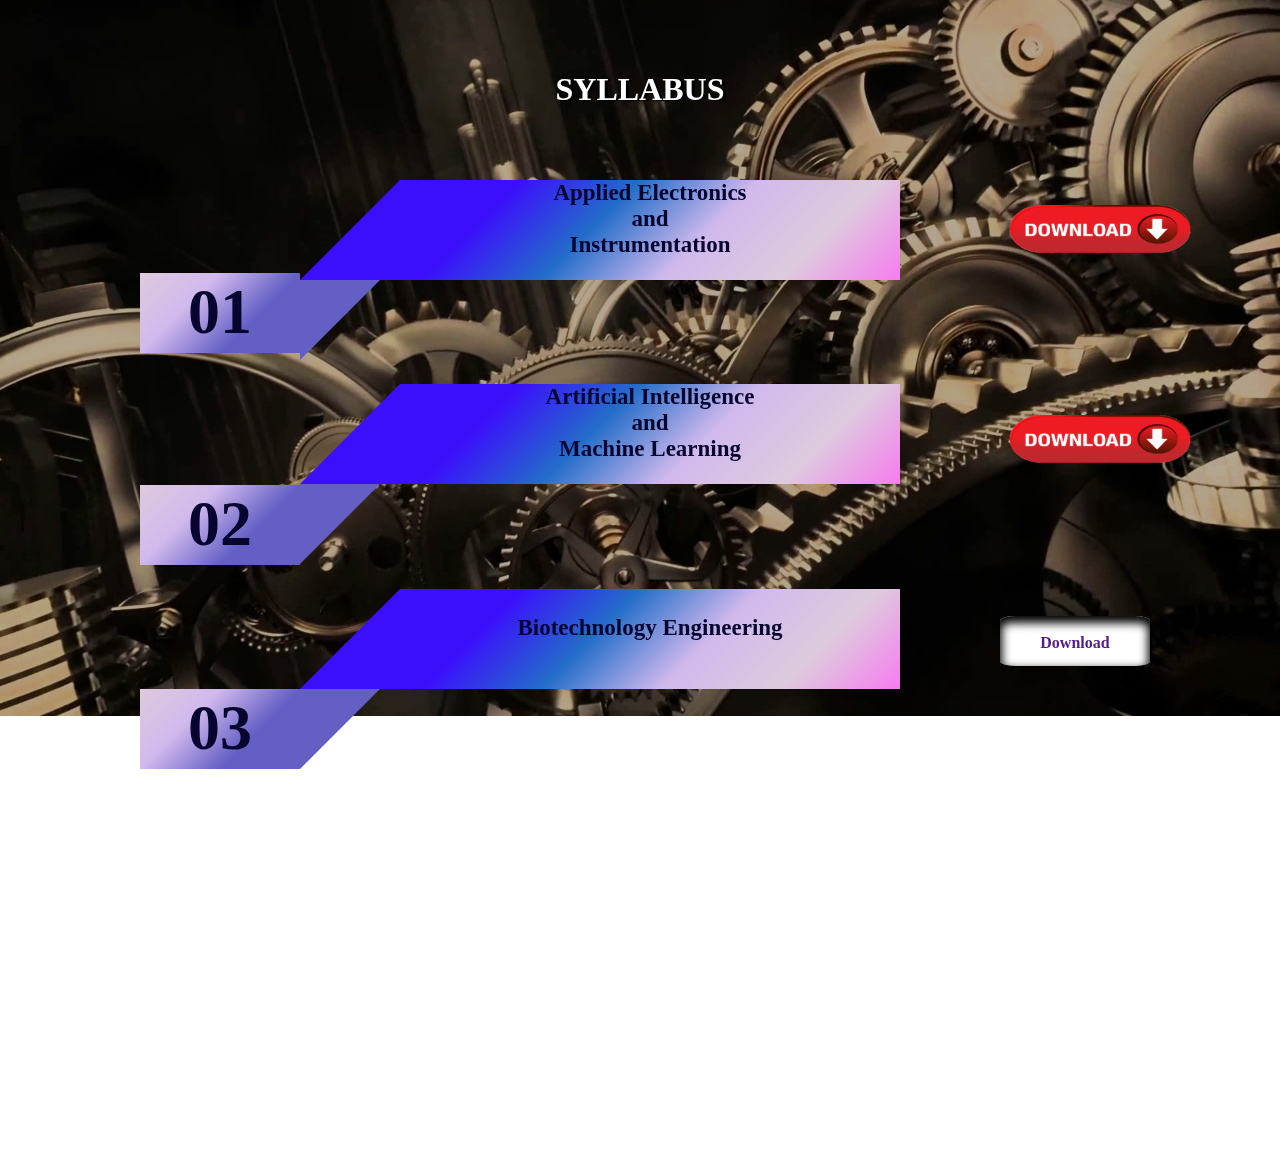
==== syllabus.html @ 3ffe495b "Add files via upload" ====
<!DOCTYPE html>
<html lang="en" dir="ltr">
  <head>
    <meta charset="utf-8">
    <title>Syllabus</title>
    <link rel="stylesheet" href="css/styles.css">
    <link rel="preconnect" href="https://fonts.googleapis.com">
    <meta name="viewport" content="width=device-width, intial-scale=1">
  </head>
  <body>
    <div>
      <img class="img1" src="e1.jpg" alt="">
      <div class="div1">
        <h1 class="h1">SYLLABUS</h1>
        <div class="div2">
          <h2 class="hh2">Applied Electronics<br /> and <br />Instrumentation</h2>
        </div>
        <div class="div3">

        </div>
        <div class="div9">

        </div>
        <div class="div10">
          <h1 class="hh7">01</h1>
        </div>
        <div class="div4">
          <a href=""><img class="img2" src="download_image.png" alt=""></a>
        </div>
        <div class="div5">
          <h2 class="hh2">Artificial Intelligence<br /> and <br />Machine Learning</h2>
        </div>
        <div class="div6">

        </div>
        <div class="div7">

        </div>
        <div class="div8">
          <h1 class="hh7">02</h1>
        </div>
        <div class="div11">
          <a href=""><img class="img3" src="download_image.png" alt=""></a>
        </div>
        <div class="div12">
          <h2 class="hh2"><br />Biotechnology Engineering<br /></h2>
        </div>
        <div class="div13">

        </div>
        <div class="div14">

        </div>
        <div class="div15">
          <h1 class="hh7">03</h1>
        </div>
        <div class="div16">
          <p class="p1"><a class="a1" href=""><strong><br>Download</strong></a></p>
        </div>
        <!---<div class="div17">
          <h2 class="hh2"><br />Chemical Engineering<br /></h2>
        </div>
        <div class="div18">

        </div>
        <div class="div19">

        </div>
        <div class="div20">
          <h1 class="hh7">04</h1>
        </div>
        <div class="div21">
          <p class="p1"><a class="a1" href=""><strong><br>Download</strong></a></p>
        </div>
        <div class="div22">
          <h2 class="hh2"><br />Civil Engineering<br /></h2>
        </div>
        <div class="div23">

        </div>
        <div class="div24">

        </div>
        <div class="div25">
          <h1 class="hh7">05</h1>
        </div>
        <div class="div26">
          <p class="p1"><a class="a1" href=""><strong><br>Download</strong></a></p>
        </div>
        <div class="div27">
          <h2 class="hh2">Computer Science<br />and<br />Business System</h2>
        </div>
        <div class="div28">

        </div>
        <div class="div29">

        </div>
        <div class="div30">
          <h1 class="hh7">06</h1>
        </div>
        <div class="div31">
          <p class="p1"><a class="a1" href=""><strong><br>Download</strong></a></p>
        </div>
        <div class="div32">
          <h2 class="hh2"><br />Computer Science Engineering<br /></h2>
        </div>
        <div class="div33">

        </div>
        <div class="div34">

        </div>
        <div class="div35">
          <h1 class="hh7">07</h1>
        </div>
        <div class="div36">
          <p class="p1"><a class="a1" href=""><strong><br>Download</strong></a></p>
        </div>
        <div class="div37">
          <h2 class="hh2"><br />Data Science<br /></h2>
        </div>
        <div class="div38">

        </div>
        <div class="div39">

        </div>
        <div class="div40">
          <h1 class="hh7">08</h1>
        </div>
        <div class="div41">
          <p class="p1"><a class="a1" href=""><strong><br>Download</strong></a></p>
        </div>
        <div class="div42">
          <h2 class="hh2"><br />Electrical Engineering<br /></h2>
        </div>
        <div class="div43">

        </div>
        <div class="div44">

        </div>
        <div class="div45">
          <h1 class="hh7">09</h1>
        </div>
        <div class="div46">
          <p class="p1"><a class="a1" href=""><strong><br>Download</strong></a></p>
        </div>
        <div class="div47">
          <h2 class="hh2">Electronics<br />and<br />Communication Engineering</h2>
        </div>
        <div class="div48">

        </div>
        <div class="div49">

        </div>
        <div class="div50">
          <h1 class="hh7">10</h1>
        </div>
        <div class="div51">
          <p class="p1"><a class="a1" href=""><strong><br>Download</strong></a></p>
        </div>
        <div class="div52">
          <h2 class="hh2"><br />Information Technology<br /></h2>
        </div>
        <div class="div53">

        </div>
        <div class="div54">

        </div>
        <div class="div55">
          <h1 class="hh7">11</h1>
        </div>
        <div class="div56">
          <p class="p1"><a class="a1" href=""><strong><br>Download</strong></a></p>
        </div>
        <div class="div57">
          <h2 class="hh2"><br />IoT and Cyber Security<br /></h2>
        </div>
        <div class="div58">

        </div>
        <div class="div59">

        </div>
        <div class="div60">
          <h1 class="hh7">12</h1>
        </div>
        <div class="div61">
          <p class="p1"><a class="a1" href=""><strong><br>Download</strong></a></p>
        </div>
        <div class="div62">
          <h2 class="hh2"><br />Mechanical Engineering<br /></h2>
        </div>
        <div class="div63">

        </div>
        <div class="div64">

        </div>
        <div class="div65">
          <h1 class="hh7">13</h1>
        </div>
        <div class="div66">
          <p class="p1"><a class="a1" href=""><strong><br>Download</strong></a></p>
        </div>
        <!---<div class="div52">
          <h2 class="h2"><br />Information Technology<br /></h2>
        </div>
        <div class="div53">

        </div>
        <div class="div54">

        </div>
        <div class="div55">
          <h1 class="h7">11</h1>
        </div>
        <div class="div56">
          <p class="p1"><a class="a1" href=""><strong><br>Download</strong></a></p>
        </div>
        <div class="div57">
          <h2 class="h2"><br />IoT and Cyber Security<br /></h2>
        </div>
        <div class="div58">

        </div>
        <div class="div59">

        </div>
        <div class="di60">
          <h1 class="h7">12</h1>
        </div>
        <div class="div61">
          <p class="p1"><a class="a1" href=""><strong><br>Download</strong></a></p>
        </div>--->
      </div>
      </div>

  </body>
</html>
---- css/styles.css ----
body {
  margin:0;
}
.img1 {
  width:100vw;
  margin-top: -1.953125vw;
  padding:0;
  position: fixed;
  filter: grayscale(50%);
  filter: opacity(75%);
  filter: brightness(70%);
}
.div1 {
  margin:0;
  height: 39.0625vw;
  width: 100vw;
  background-image: rgba(0,0,0,0);
  background-size: cover;
  position:relative;
}
.h1 {
  width:100vw;
  color:white;
  text-align: center;
  padding-top:3.90625vw;
  padding-bottom:3.90625vw;
  padding-right:0;
  padding-left:0;
  transform: scale(1);
  text-shadow: 3px 1px black;
  font-family: 'Island Moments', cursive;
}
.div2 {
      width: 39.0625vw;
      height: 7.8125vw;
      background-image:linear-gradient(-45deg,#F77BEF,#DECADE,#D1B9ED,#236DC9,#3B0FFC,#3B0FFC);
      position: relative;
      left:31.25vw;
    }
.div3 {
  width:0;
  height:0;
  border-bottom: 7.8125vw solid #3B0FFC;
  border-left:7.8125vw solid transparent;
  position: relative;
  left:23.4375vw;
  bottom:7.8125vw;
}
.div9 {
  width:0;
  height:0;
  border-top: 6.25vw solid #635FC5;
  border-right:6.25vw solid transparent;
  position: relative;
  left:23.4375vw;
  bottom:7.8125vw;

}
.div10 {
  width:12.5vw;
  height:6.25vw;
  background-image:linear-gradient(-45deg,#635FC5,#635FC5,#D1B9ED,#DECADE);
  position:relative;
  left:10.9375vw;
  bottom:16.25vw;

}
.hh2 {
  text-align: center;
  transform: scale(1);
  font-family: 'Island Moments', cursive;
  font-size: 1.796875vw;
  color:#070530;
}
.hh7 {
  text-align: center;
  transform: scale(2);
  color:#070530;
  padding:1.5625vw;
}
/*.div4 {
  height:3.90625vw;
  width:11.71875vw;
  border-radius: 10%;
  position:relative;
  top:-28.90625vw;
  left: 78.125vw;
  box-shadow: 0 5px 10px 2px black inset;
}*/
.img2 {
  height:7.8125vw;
  width:15.625vw;
  position:relative;
  top:-29.90625vw;
  left: 78.125vw;
}
.img2:hover {
  height:7.8125vw;
  width:15.625vw;
  filter:drop-shadow(0.78125vw 0.78125vw 0.78125vw black);
  position:relative;
  top:-29.90625vw;
  left: 78.125vw;
}
/*.div4 {
  height:3.90625vw;
  width:11.71875vw;
  border-radius: 10%;
  background:white;
  position:relative;
  top:-28.90625vw;
  left: 78.125vw;
  box-shadow: 0 5px 10px 2px black inset;
}
.div4:hover {
  height:3.90625vw;
  width:11.71875vw;
  border-radius: 10%;
  background:#446862;
  position:relative;
  top:-28.90625vw;
  left: 78.125vw;
  box-shadow: 0 5px 10px 2px black inset;
}*/
.a1 {
  text-decoration: none;

}
.p1 {
  text-align: center;

}
.div5 {
      width: 39.0625vw;
      height: 7.8125vw;
      background-image:linear-gradient(-45deg,#F77BEF,#DECADE,#D1B9ED,#236DC9,#3B0FFC,#3B0FFC);
      position: relative;
      bottom:23.4375vw;
      left:31.25vw;

    }
.div6 {
  width:0;
  height:0;
  border-bottom: 7.8125vw solid #3B0FFC;
  border-left:7.8125vw solid transparent;
  position: relative;
  left:23.4375vw;
  bottom: 31.25vw;
}
.div7 {
  width:0;
  height:0;
  border-top: 6.25vw solid #635FC5;
  border-right:6.25vw solid transparent;
  position: relative;
  left:23.4375vw;
  bottom:31.25vw;

}
.div8 {
  width:12.5vw;
  height:6.25vw;
  background-image:linear-gradient(-45deg,#635FC5,#635FC5,#D1B9ED,#DECADE);
  position:relative;
  left:10.9375vw;
  bottom:39.140625vw;

}
.img3 {
  height:7.8125vw;
  width:15.625vw;
  position:relative;
  top:-52.90625vw;
  left: 78.125vw;
}
.img3:hover {
  height:7.8125vw;
  width:15.625vw;
  filter:drop-shadow(0.78125vw 0.78125vw 0.78125vw black);
  position:relative;
  top:-52.90625vw;
  left: 78.125vw;
}
/*.div11 {
  height:3.90625;
  width:150px;
  border-radius: 10%;
  background:white;
  position:relative;
  bottom:670px;
  left: 1000px;
  box-shadow: 0 5px 10px 2px black inset;
}
.div11:hover {
  height:50px;
  width:150px;
  border-radius: 10%;
  background:#446862;
  position:relative;
  bottom:670px;
  left: 1000px;
  box-shadow: 0 5px 10px 2px black inset;
}*/
.a1 {
  text-decoration: none;
}
.p1 {
  text-align: center;
  transform: scale(1);
}
.div12 {
        width: 39.0625vw;
        height: 7.8125vw;
        background-image:linear-gradient(-45deg,#F77BEF,#DECADE,#D1B9ED,#236DC9,#3B0FFC,#3B0FFC);
        position: relative;
        bottom:46.875vw;
        left:31.25vw;
      }
  .div13 {
    width:0;
    height:0;
    border-bottom: 7.8125vw solid #3B0FFC;
    border-left:7.8125vw solid transparent;
    position: relative;
    left:23.4375vw;
    bottom:54.6875vw;
  }
  .div14 {
    width:0;
    height:0;
    border-top: 80px solid #635FC5;
    border-right:80px solid transparent;
    position: relative;
    left:300px;
    bottom:700px;

  }
  .div15 {
    width:160px;
    height:80px;
    background-image:linear-gradient(-45deg,#635FC5,#635FC5,#D1B9ED,#DECADE);
    position:relative;
    left:140px;
    bottom:801px;

  }
  .h2 {
    text-align: center;
    transform: scale(1);
    color:white;
    font-family: 'Island Moments', cursive;
  }
  .h7 {
    text-align: center;
    transform: scale(2);
    color:white;
    padding:20px;
  }
  .div16 {
    height:50px;
    width:150px;
    border-radius: 10%;
    background:white;
    position:relative;
    bottom:970px;
    left: 1000px;
    box-shadow: 0 5px 10px 2px black inset;
  }
  .div16:hover {
    height:50px;
    width:150px;
    border-radius: 10%;
    background:#446862;
    position:relative;
    bottom:970px;
    left: 1000px;
    box-shadow: 0 5px 10px 2px black inset;
  }
  .a1 {
    text-decoration: none;
  }
  .p1 {
    text-align: center;
    transform: scale(1);
}
.div17 {
        width: 500px;
        height: 100px;
        background-image:linear-gradient(-45deg,#F77BEF,#DECADE,#D1B9ED,#236DC9,#3B0FFC,#3B0FFC);
        position: relative;
        bottom:900px;
        left:400px;
      }
  .div18 {
    width:0;
    height:0;
    border-bottom: 100px solid #3B0FFC;
    border-left:100px solid transparent;
    position: relative;
    left:300px;
    bottom:1000px;
  }
  .div19 {
    width:0;
    height:0;
    border-top: 80px solid #635FC5;
    border-right:80px solid transparent;
    position: relative;
    left:300px;
    bottom:1000px;

  }
  .div20 {
    width:160px;
    height:80px;
    background-image:linear-gradient(-45deg,#635FC5,#635FC5,#D1B9ED,#DECADE);
    position:relative;
    left:140px;
    bottom:1101px;

  }
  .h2 {
    text-align: center;
    transform: scale(1);
    color:white;
    font-family: 'Island Moments', cursive;
  }
  .h7 {
    text-align: center;
    transform: scale(2);
    color:white;
    padding:20px;
  }
  .div21 {
    height:50px;
    width:150px;
    border-radius: 10%;
    background:white;
    position:relative;
    bottom:1270px;
    left: 1000px;
    box-shadow: 0 5px 10px 2px black inset;
  }
  .div21:hover {
    height:50px;
    width:150px;
    border-radius: 10%;
    background:#446862;
    position:relative;
    bottom:1270px;
    left: 1000px;
    box-shadow: 0 5px 10px 2px black inset;
  }
  .a1 {
    text-decoration: none;
  }
  .p1 {
    text-align: center;
    transform: scale(1);
}
.div22 {
        width: 500px;
        height: 100px;
        background-image:linear-gradient(-45deg,#F77BEF,#DECADE,#D1B9ED,#236DC9,#3B0FFC,#3B0FFC);
        position: relative;
        bottom:1200px;
        left:400px;
      }
  .div23 {
    width:0;
    height:0;
    border-bottom: 100px solid #3B0FFC;
    border-left:100px solid transparent;
    position: relative;
    left:300px;
    bottom:1300px;
  }
  .div24 {
    width:0;
    height:0;
    border-top: 80px solid #635FC5;
    border-right:80px solid transparent;
    position: relative;
    left:300px;
    bottom:1300px;

  }
  .div25 {
    width:160px;
    height:80px;
    background-image:linear-gradient(-45deg,#635FC5,#635FC5,#D1B9ED,#DECADE);
    position:relative;
    left:140px;
    bottom:1401px;

  }
  .h2 {
    text-align: center;
    transform: scale(1);
    color:white;
    font-family: 'Island Moments', cursive;
  }
  .h7 {
    text-align: center;
    transform: scale(2);
    color:white;
    padding:20px;
  }
  .div26 {
    height:50px;
    width:150px;
    border-radius: 10%;
    background:white;
    position:relative;
    bottom:1570px;
    left: 1000px;
    box-shadow: 0 5px 10px 2px black inset;
  }
  .div26:hover {
    height:50px;
    width:150px;
    border-radius: 10%;
    background:#446862;
    position:relative;
    bottom:1570px;
    left: 1000px;
    box-shadow: 0 5px 10px 2px black inset;
  }
  .a1 {
    text-decoration: none;
  }
  .p1 {
    text-align: center;
    transform: scale(1);
}
.div27 {
        width: 500px;
        height: 100px;
        background-image:linear-gradient(-45deg,#F77BEF,#DECADE,#D1B9ED,#236DC9,#3B0FFC,#3B0FFC);
        position: relative;
        top:-1500px;
        left:400px;
      }
  .div28 {
    width:0;
    height:0;
    border-bottom: 100px solid #3B0FFC;
    border-left:100px solid transparent;
    position: relative;
    left:300px;
    top:-1600px;
  }
  .div29 {
    width:0;
    height:0;
    border-top: 80px solid #635FC5;
    border-right:80px solid transparent;
    position: relative;
    left:300px;
    top:-1600px;

  }
  .div30 {
    width:160px;
    height:80px;
    background-image:linear-gradient(-45deg,#635FC5,#635FC5,#D1B9ED,#DECADE);
    position:relative;
    left:140px;
    top:-1701px;

  }
  .h2 {
    text-align: center;
    transform: scale(1);
    color:white;
    font-family: 'Island Moments', cursive;
  }
  .h7 {
    text-align: center;
    transform: scale(2);
    color:white;
    padding:20px;
  }
  .div31 {
    height:50px;
    width:150px;
    border-radius: 10%;
    background:white;
    position:relative;
    top:-1870px;
    left: 1000px;
    box-shadow: 0 5px 10px 2px black inset;
  }
  .div31:hover {
    height:50px;
    width:150px;
    border-radius: 10%;
    background:#446862;
    position:relative;
    top:-1870px;
    left: 1000px;
    box-shadow: 0 5px 10px 2px black inset;
  }
  .a1 {
    text-decoration: none;
  }
  .p1 {
    text-align: center;
    transform: scale(1);
}
.div32 {
        width: 500px;
        height: 100px;
        background-image:linear-gradient(-45deg,#F77BEF,#DECADE,#D1B9ED,#236DC9,#3B0FFC,#3B0FFC);
        position: relative;
        top:-1800px;
        left:400px;
      }
  .div33 {
    width:0;
    height:0;
    border-bottom: 100px solid #3B0FFC;
    border-left:100px solid transparent;
    position: relative;
    left:300px;
    top:-1900px;
  }
  .div34 {
    width:0;
    height:0;
    border-top: 80px solid #635FC5;
    border-right:80px solid transparent;
    position: relative;
    left:300px;
    top:-1900px;

  }
  .div35 {
    width:160px;
    height:80px;
    background-image:linear-gradient(-45deg,#635FC5,#635FC5,#D1B9ED,#DECADE);
    position:relative;
    left:140px;
    top:-2001px;

  }
  .h2 {
    text-align: center;
    transform: scale(1);
    color:white;
    font-family: 'Island Moments', cursive;
  }
  .h7 {
    text-align: center;
    transform: scale(2);
    color:white;
    padding:20px;
  }
  .div36 {
    height:50px;
    width:150px;
    border-radius: 10%;
    background:white;
    position:relative;
    top:-2170px;
    left: 1000px;
    box-shadow: 0 5px 10px 2px black inset;
  }
  .div36:hover {
    height:50px;
    width:150px;
    border-radius: 10%;
    background:#446862;
    position:relative;
    top:-2170px;
    left: 1000px;
    box-shadow: 0 5px 10px 2px black inset;
  }
  .a1 {
    text-decoration: none;
  }
  .p1 {
    text-align: center;
    transform: scale(1);
}
.div37 {
        width: 500px;
        height: 100px;
        background-image:linear-gradient(-45deg,#F77BEF,#DECADE,#D1B9ED,#236DC9,#3B0FFC,#3B0FFC);
        position: relative;
        top:-2100px;
        left:400px;
      }
  .div38 {
    width:0;
    height:0;
    border-bottom: 100px solid #3B0FFC;
    border-left:100px solid transparent;
    position: relative;
    left:300px;
    top:-2200px;
  }
  .div39 {
    width:0;
    height:0;
    border-top: 80px solid #635FC5;
    border-right:80px solid transparent;
    position: relative;
    left:300px;
    top:-2200px;

  }
  .div40 {
    width:160px;
    height:80px;
    background-image:linear-gradient(-45deg,#635FC5,#635FC5,#D1B9ED,#DECADE);
    position:relative;
    left:140px;
    top:-2301px;

  }
  .h2 {
    text-align: center;
    transform: scale(1);
    color:white;
    font-family: 'Island Moments', cursive;
  }
  .h7 {
    text-align: center;
    transform: scale(2);
    color:white;
    padding:20px;
  }
  .div41 {
    height:50px;
    width:150px;
    border-radius: 10%;
    background:white;
    position:relative;
    top:-2470px;
    left: 1000px;
    box-shadow: 0 5px 10px 2px black inset;
  }
  .div41:hover {
    height:50px;
    width:150px;
    border-radius: 10%;
    background:#446862;
    position:relative;
    top:-2470px;
    left: 1000px;
    box-shadow: 0 5px 10px 2px black inset;
  }
  .a1 {
    text-decoration: none;
  }
  .p1 {
    text-align: center;
    transform: scale(1);
}
.div42 {
        width: 500px;
        height: 100px;
        background-image:linear-gradient(-45deg,#F77BEF,#DECADE,#D1B9ED,#236DC9,#3B0FFC,#3B0FFC);
        position: relative;
        top:-2400px;
        left:400px;
      }
  .div43 {
    width:0;
    height:0;
    border-bottom: 100px solid #3B0FFC;
    border-left:100px solid transparent;
    position: relative;
    left:300px;
    top:-2500px;
  }
  .div44 {
    width:0;
    height:0;
    border-top: 80px solid #635FC5;
    border-right:80px solid transparent;
    position: relative;
    left:300px;
    top:-2500px;

  }
  .div45 {
    width:160px;
    height:80px;
    background-image:linear-gradient(-45deg,#635FC5,#635FC5,#D1B9ED,#DECADE);
    position:relative;
    left:140px;
    top:-2601px;

  }
  .h2 {
    text-align: center;
    transform: scale(1);
    color:white;
    font-family: 'Island Moments', cursive;
  }
  .h7 {
    text-align: center;
    transform: scale(2);
    color:white;
    padding:20px;
  }
  .div46 {
    height:50px;
    width:150px;
    border-radius: 10%;
    background:white;
    position:relative;
    top:-2770px;
    left: 1000px;
    box-shadow: 0 5px 10px 2px black inset;
  }
  .div46:hover {
    height:50px;
    width:150px;
    border-radius: 10%;
    background:#446862;
    position:relative;
    top:-2770px;
    left: 1000px;
    box-shadow: 0 5px 10px 2px black inset;
  }
  .a1 {
    text-decoration: none;
  }
  .p1 {
    text-align: center;
    transform: scale(1);
}
.div47 {
        width: 500px;
        height: 100px;
        background-image:linear-gradient(-45deg,#F77BEF,#DECADE,#D1B9ED,#236DC9,#3B0FFC,#3B0FFC);
        position: relative;
        top:-2700px;
        left:400px;
      }
  .div48 {
    width:0;
    height:0;
    border-bottom: 100px solid #3B0FFC;
    border-left:100px solid transparent;
    position: relative;
    left:300px;
    top:-2800px;
  }
  .div49 {
    width:0;
    height:0;
    border-top: 80px solid #635FC5;
    border-right:80px solid transparent;
    position: relative;
    left:300px;
    top:-2800px;

  }
  .div50 {
    width:160px;
    height:80px;
    background-image:linear-gradient(-45deg,#635FC5,#635FC5,#D1B9ED,#DECADE);
    position:relative;
    left:140px;
    top:-2901px;

  }
  .h2 {
    text-align: center;
    transform: scale(1);
    color:white;
    font-family: 'Island Moments', cursive;
  }
  .h7 {
    text-align: center;
    transform: scale(2);
    color:white;
    padding:20px;
  }
  .div51 {
    height:50px;
    width:150px;
    border-radius: 10%;
    background:white;
    position:relative;
    top:-3070px;
    left: 1000px;
    box-shadow: 0 5px 10px 2px black inset;
  }
  .div51:hover {
    height:50px;
    width:150px;
    border-radius: 10%;
    background:#446862;
    position:relative;
    top:-3070px;
    left: 1000px;
    box-shadow: 0 5px 10px 2px black inset;
  }
  .a1 {
    text-decoration: none;
  }
  .p1 {
    text-align: center;
    transform: scale(1);
}
.div52 {
        width: 500px;
        height: 100px;
        background-image:linear-gradient(-45deg,#F77BEF,#DECADE,#D1B9ED,#236DC9,#3B0FFC,#3B0FFC);
        position: relative;
        top:-3000px;
        left:400px;
      }
  .div53 {
    width:0;
    height:0;
    border-bottom: 100px solid #3B0FFC;
    border-left:100px solid transparent;
    position: relative;
    left:300px;
    top:-3100px;
  }
  .div54 {
    width:0;
    height:0;
    border-top: 80px solid #635FC5;
    border-right:80px solid transparent;
    position: relative;
    left:300px;
    top:-3100px;

  }
  .div55 {
    width:160px;
    height:80px;
    background-image:linear-gradient(-45deg,#635FC5,#635FC5,#D1B9ED,#DECADE);
    position:relative;
    left:140px;
    top:-3201px;

  }
  .h2 {
    text-align: center;
    transform: scale(1);
    color:white;
    font-family: 'Island Moments', cursive;
  }
  .h7 {
    text-align: center;
    transform: scale(2);
    color:white;
    padding:20px;
  }
  .div56 {
    height:50px;
    width:150px;
    border-radius: 10%;
    background:white;
    position:relative;
    top:-3370px;
    left: 1000px;
    box-shadow: 0 5px 10px 2px black inset;
  }
  .div56:hover {
    height:50px;
    width:150px;
    border-radius: 10%;
    background:#446862;
    position:relative;
    top:-3370px;
    left: 1000px;
    box-shadow: 0 5px 10px 2px black inset;
  }
  .a1 {
    text-decoration: none;
  }
  .p1 {
    text-align: center;
    transform: scale(1);
}
.div57 {
        width: 500px;
        height: 100px;
        background-image:linear-gradient(-45deg,#F77BEF,#DECADE,#D1B9ED,#236DC9,#3B0FFC,#3B0FFC);
        position: relative;
        top:-3300px;
        left:400px;
      }
  .div58 {
    width:0;
    height:0;
    border-bottom: 100px solid #3B0FFC;
    border-left:100px solid transparent;
    position: relative;
    left:300px;
    top:-3400px;
  }
  .div59 {
    width:0;
    height:0;
    border-top: 80px solid #635FC5;
    border-right:80px solid transparent;
    position: relative;
    left:300px;
    top:-3400px;

  }
  .div60 {
    width:160px;
    height:80px;
    background-image:linear-gradient(-45deg,#635FC5,#635FC5,#D1B9ED,#DECADE);
    position:relative;
    left:140px;
    top:-3501px;

  }
  .h2 {
    text-align: center;
    transform: scale(1);
    color:white;
    font-family: 'Island Moments', cursive;
  }
  .h7 {
    text-align: center;
    transform: scale(2);
    color:white;
    padding:20px;
  }
  .div61 {
    height:50px;
    width:150px;
    border-radius: 10%;
    background:white;
    position:relative;
    top:-3670px;
    left: 1000px;
    box-shadow: 0 5px 10px 2px black inset;
  }
  .div61:hover {
    height:50px;
    width:150px;
    border-radius: 10%;
    background:#446862;
    position:relative;
    top:-3670px;
    left: 1000px;
    box-shadow: 0 5px 10px 2px black inset;
  }
  .a1 {
    text-decoration: none;
  }
  .p1 {
    text-align: center;
    transform: scale(1);
}
.div62 {
        width: 500px;
        height: 100px;
        background-image:linear-gradient(-45deg,#F77BEF,#DECADE,#D1B9ED,#236DC9,#3B0FFC,#3B0FFC);
        position: relative;
        top:-3600px;
        left:400px;
      }
  .div63 {
    width:0;
    height:0;
    border-bottom: 100px solid #3B0FFC;
    border-left:100px solid transparent;
    position: relative;
    left:300px;
    top:-3700px;
  }
  .div64 {
    width:0;
    height:0;
    border-top: 80px solid #635FC5;
    border-right:80px solid transparent;
    position: relative;
    left:300px;
    top:-3700px;

  }
  .div65 {
    width:160px;
    height:80px;
    background-image:linear-gradient(-45deg,#635FC5,#635FC5,#D1B9ED,#DECADE);
    position:relative;
    left:140px;
    top:-3801px;

  }
  .h2 {
    text-align: center;
    transform: scale(1);
    color:white;
    font-family: 'Island Moments', cursive;
  }
  .h7 {
    text-align: center;
    transform: scale(2);
    color:white;
    padding:20px;
  }
  .div66 {
    height:50px;
    width:150px;
    border-radius: 10%;
    background:white;
    position:relative;
    top:-3970px;
    left: 1000px;
    box-shadow: 0 5px 10px 2px black inset;
  }
  .div66:hover {
    height:50px;
    width:150px;
    border-radius: 10%;
    background:#446862;
    position:relative;
    top:-3970px;
    left: 1000px;
    box-shadow: 0 5px 10px 2px black inset;
  }
  .a1 {
    text-decoration: none;
  }
  .p1 {
    text-align: center;
    transform: scale(1);
}
/*.div52 {
        width: 500px;
        height: 100px;
        background-image:linear-gradient(-45deg,#E7016E,#20124d,#351c75,#20124d,#20124d);
        position: relative;
        top:-3000px;
        left:400px;
      }
  .div53 {
    width:0;
    height:0;
    border-bottom: 100px solid #20124d;
    border-left:100px solid transparent;
    position: relative;
    left:300px;
    top:-3100px;
  }
  .div54 {
    width:0;
    height:0;
    border-top: 80px solid #351c75;
    border-right:80px solid transparent;
    position: relative;
    left:300px;
    bottom:2200;

  }
  .div55 {
    width:160px;
    height:80px;
    background-image:linear-gradient(-45deg,#351c75,#351c75,#20124d,#20124d);
    position:relative;
    left:140px;
    top:-2401px;

  }
  .h2 {
    text-align: center;
    transform: scale(1);
    color:white;
    font-family: 'Island Moments', cursive;
  }
  .h7 {
    text-align: center;
    transform: scale(2);
    color:white;
    padding:20px;
  }
  .div56 {
    height:50px;
    width:150px;
    border-radius: 10%;
    background:#D552C6;
    position:relative;
    top:-3070px;
    left: 1000px;
    box-shadow: 0 10px 20px 5px black inset;
  }
  .div56:hover {
    height:50px;
    width:150px;
    border-radius: 10%;
    background:blue;
    position:relative;
    top:3070px;
    left: 1000px;
    box-shadow: 0 10px 10px 2px black inset;
  }
  .a1 {
    text-decoration: none;
  }
  .p1 {
    text-align: center;
    transform: scale(1);
}*/
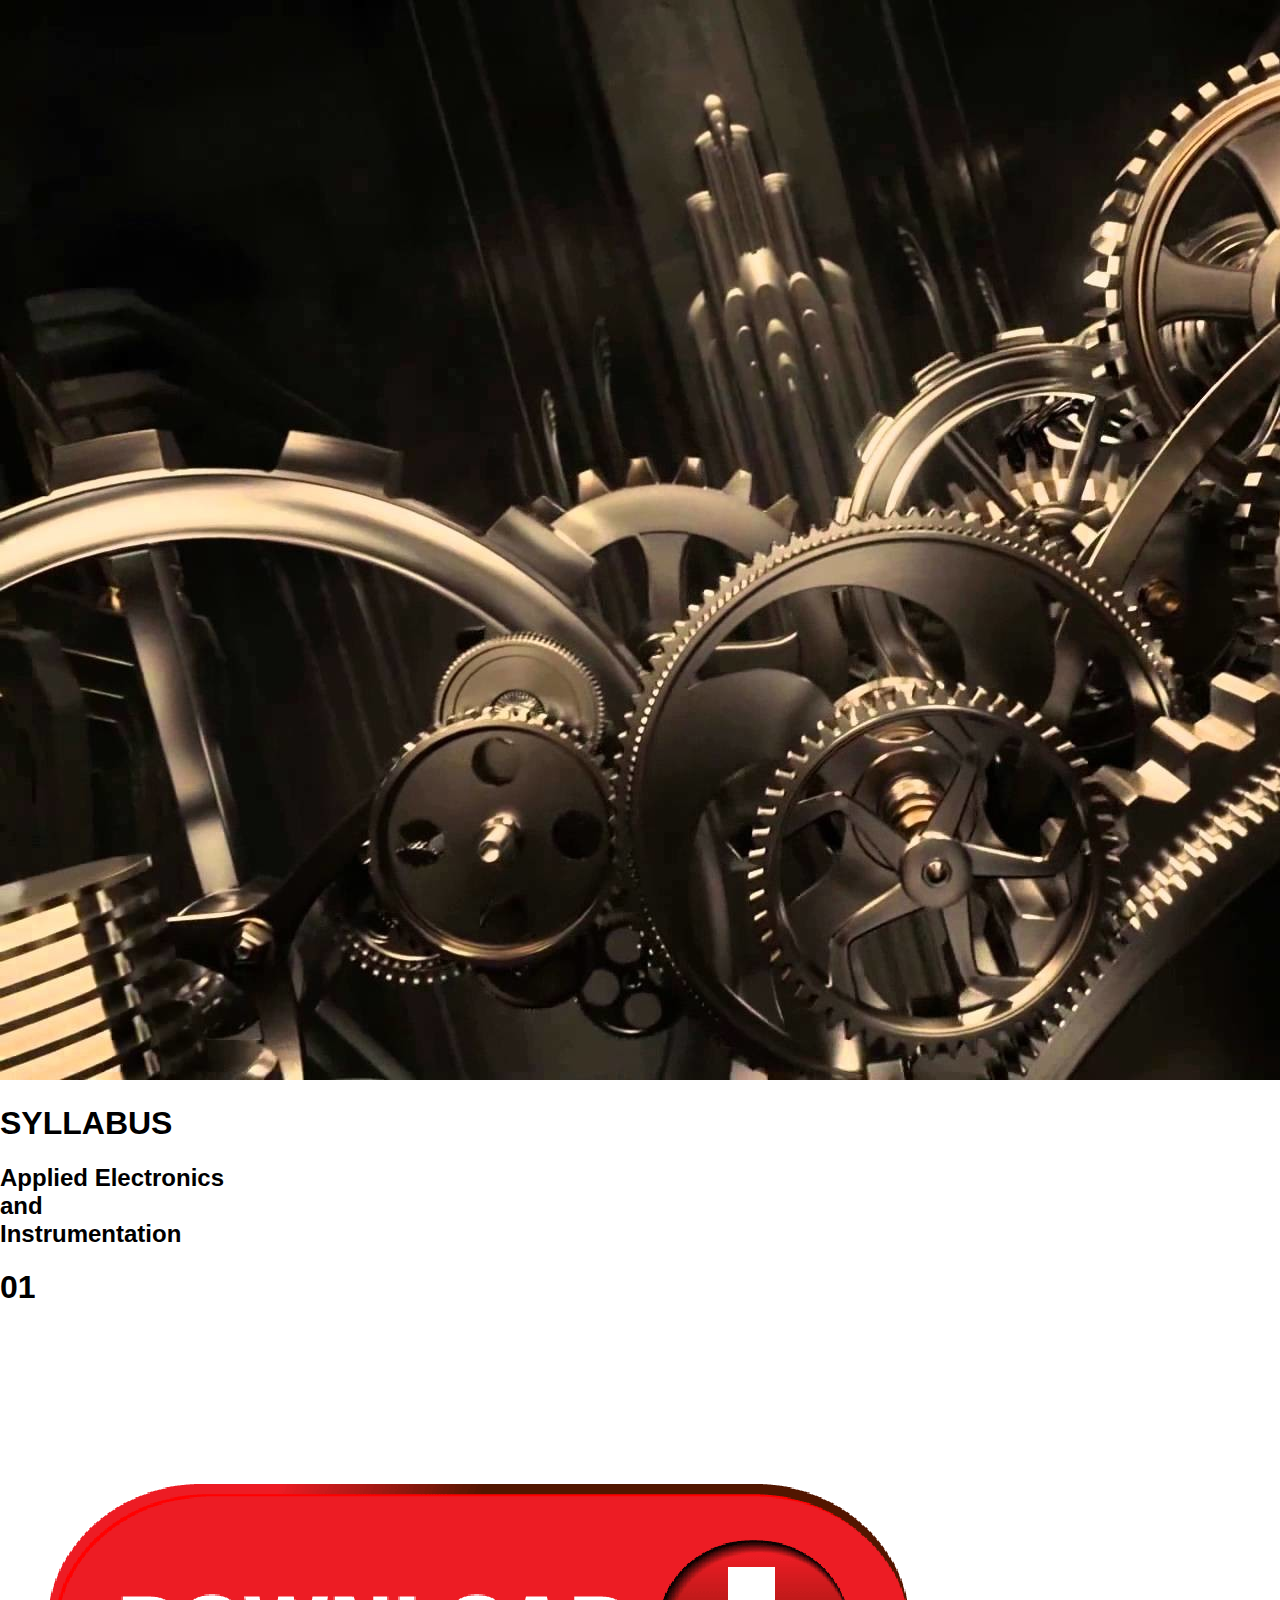
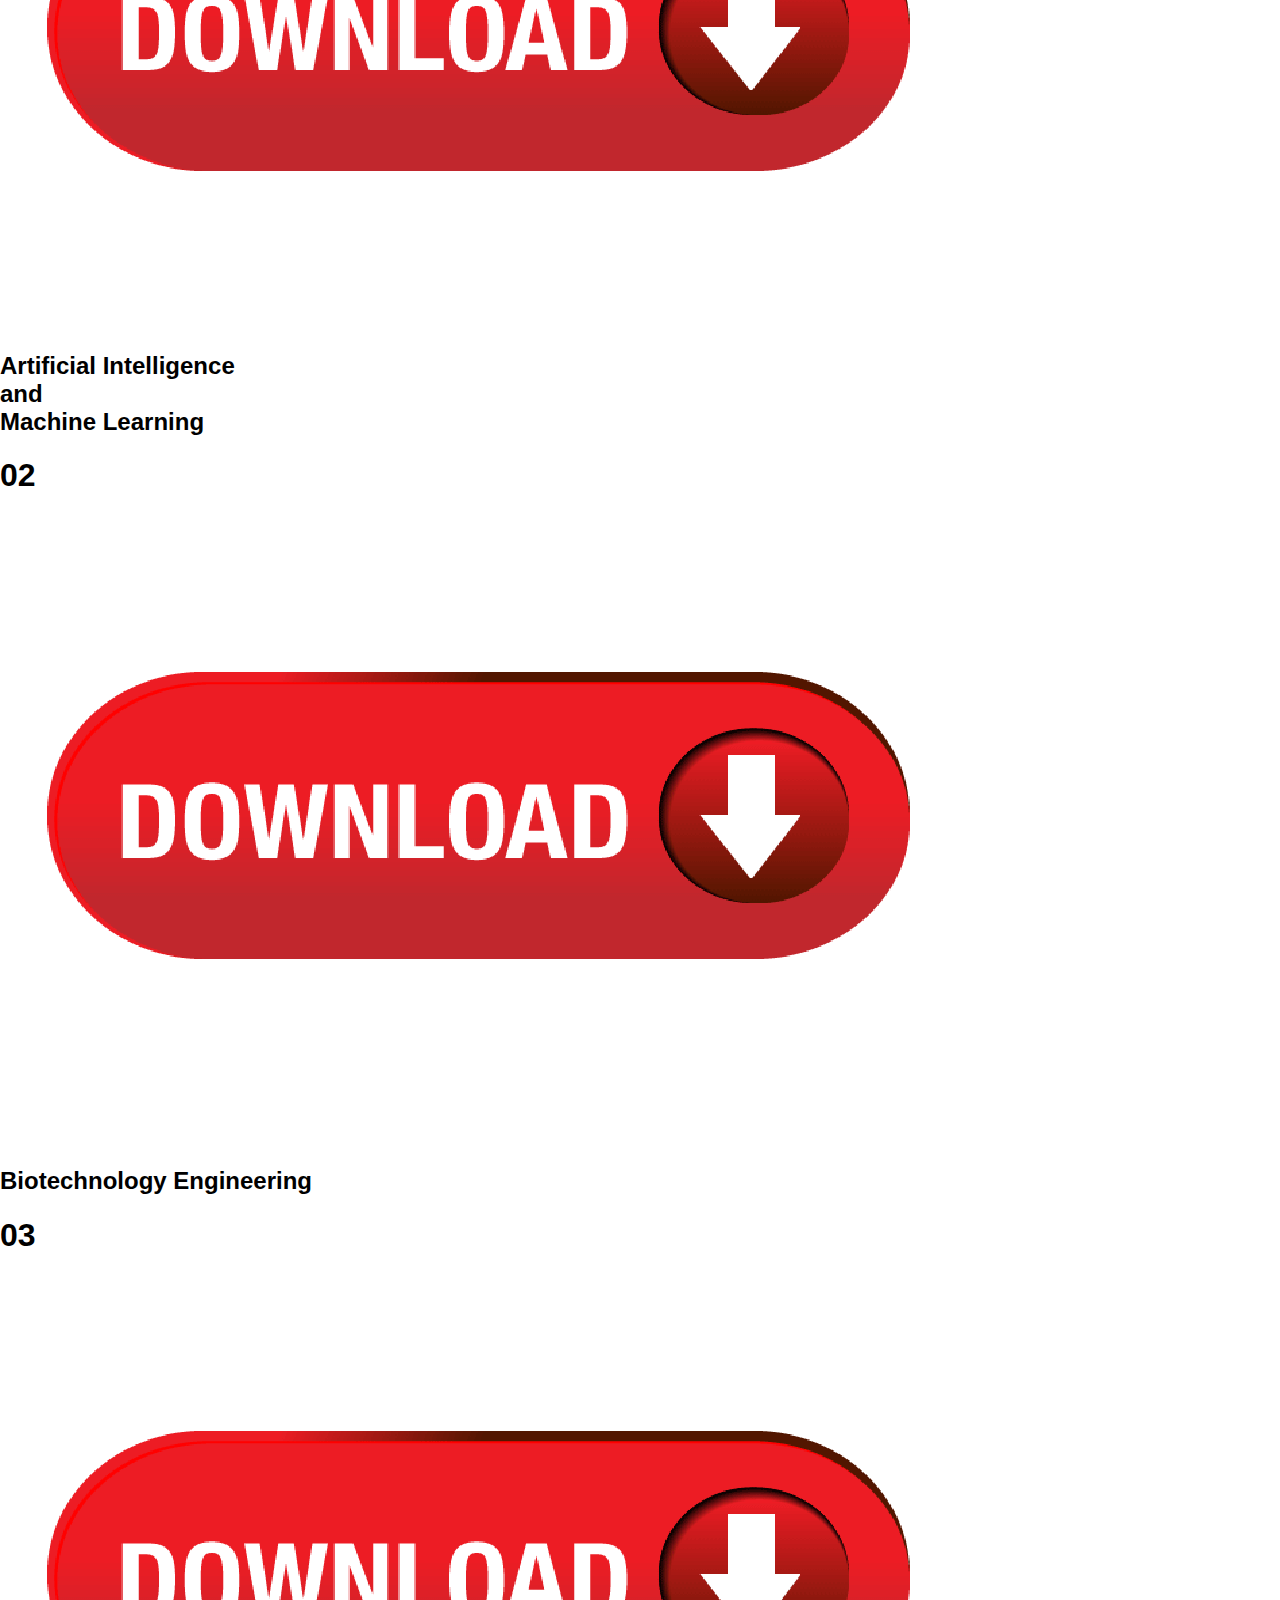
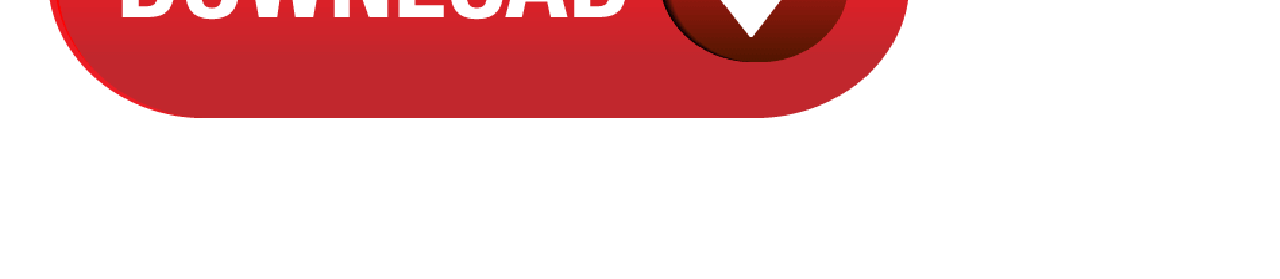
==== commit 7b81f905: "Add files via upload" ====
--- a/syllabus.html
+++ b/syllabus.html
@@ -55,7 +55,7 @@
           <h1 class="hh7">03</h1>
         </div>
         <div class="div16">
-          <p class="p1"><a class="a1" href=""><strong><br>Download</strong></a></p>
+          <a href=""><img class="img4" src="download_image.png" alt=""></a>
         </div>
         <!---<div class="div17">
           <h2 class="hh2"><br />Chemical Engineering<br /></h2>
--- a/css/styles.css
+++ b/css/styles.css
@@ -1,1111 +1,151 @@
 body {
-  margin:0;
+  margin: 0;
+  font-family: Arial, Helvetica, sans-serif;
+  position: relative;
+  background-image: url("bg2.jpg");
+  background-size: cover;
 }
-.img1 {
-  width:100vw;
-  margin-top: -1.953125vw;
-  padding:0;
+
+.topnav {
+  overflow: hidden;
+  background-color: black;
+  width: 80vw;
   position: fixed;
-  filter: grayscale(50%);
-  filter: opacity(75%);
-  filter: brightness(70%);
+  left: 10vw;
+  top: 20px;
+  border-radius: 20px;
+  box-shadow: 0 4px 8px 0 rgba(0, 0, 0, 0.7), 0 6px 20px 0 rgba(0, 0, 0, 0.19);
 }
-.div1 {
-  margin:0;
-  height: 39.0625vw;
+.pp1 {
+  position: fixed;
   width: 100vw;
-  background-image: rgba(0,0,0,0);
-  background-size: cover;
-  position:relative;
 }
-.h1 {
-  width:100vw;
-  color:white;
+.topnav a {
+  float: left;
+  display: block;
+  color: #f2f2f2;
   text-align: center;
-  padding-top:3.90625vw;
-  padding-bottom:3.90625vw;
-  padding-right:0;
-  padding-left:0;
-  transform: scale(1);
-  text-shadow: 3px 1px black;
-  font-family: 'Island Moments', cursive;
+  padding: 14px 16px;
+  text-decoration: none;
+  font-size: 17px;
+  font-family: 'Kurale', serif;
 }
-.div2 {
-      width: 39.0625vw;
-      height: 7.8125vw;
-      background-image:linear-gradient(-45deg,#F77BEF,#DECADE,#D1B9ED,#236DC9,#3B0FFC,#3B0FFC);
-      position: relative;
-      left:31.25vw;
-    }
-.div3 {
-  width:0;
-  height:0;
-  border-bottom: 7.8125vw solid #3B0FFC;
-  border-left:7.8125vw solid transparent;
-  position: relative;
-  left:23.4375vw;
-  bottom:7.8125vw;
+
+.topnav a:hover {
+  background-color: white;
+  color: black;
+  border-radius: 20px;
 }
-.div9 {
-  width:0;
-  height:0;
-  border-top: 6.25vw solid #635FC5;
-  border-right:6.25vw solid transparent;
-  position: relative;
-  left:23.4375vw;
-  bottom:7.8125vw;
 
+.topnav a.active {
+  background-color: red;
+  color: white;
+  border-radius: 20px;
 }
-.div10 {
-  width:12.5vw;
-  height:6.25vw;
-  background-image:linear-gradient(-45deg,#635FC5,#635FC5,#D1B9ED,#DECADE);
-  position:relative;
-  left:10.9375vw;
-  bottom:16.25vw;
 
+.topnav .icon {
+  display: none;
 }
-.hh2 {
-  text-align: center;
-  transform: scale(1);
-  font-family: 'Island Moments', cursive;
-  font-size: 1.796875vw;
-  color:#070530;
+.t1 {
+  font-size: 7vw;
+  color: white;
+  position: absolute;
+  left: 11.71875vw;
+  top: 11.71875vw;
+  font-family: 'Suez One', serif;
+  width: 65.1041667vw;
 }
-.hh7 {
-  text-align: center;
-  transform: scale(2);
-  color:#070530;
-  padding:1.5625vw;
+@media screen and (max-width: 1000px) {
+  .topnav a:not(:first-child) {display: none;}
+  .topnav a.icon {
+    float: right;
+    display: block;
+  }
+  .pp1 {
+    position: fixed;
+    width: 100vw;
+    height: 500px;
+  }
 }
-/*.div4 {
-  height:3.90625vw;
-  width:11.71875vw;
-  border-radius: 10%;
-  position:relative;
-  top:-28.90625vw;
-  left: 78.125vw;
-  box-shadow: 0 5px 10px 2px black inset;
-}*/
-.img2 {
-  height:7.8125vw;
-  width:15.625vw;
-  position:relative;
-  top:-29.90625vw;
-  left: 78.125vw;
+@media screen and (max-width: 1000px) {
+  .topnav.responsive {position: fixed;;}
+  .topnav.responsive .icon {
+    position: absolute;
+    right: 0;
+    top: 0;
+  }
+  .topnav.responsive a {
+    float: none;
+    display: block;
+    text-align: left;
+  }
 }
-.img2:hover {
-  height:7.8125vw;
-  width:15.625vw;
-  filter:drop-shadow(0.78125vw 0.78125vw 0.78125vw black);
-  position:relative;
-  top:-29.90625vw;
-  left: 78.125vw;
+.top2 {
+  background-image: url("bg1.jpg");
+  width: 100vw;
+  position: absolute;
+  top: 48.046875vw;
 }
-/*.div4 {
-  height:3.90625vw;
-  width:11.71875vw;
-  border-radius: 10%;
-  background:white;
-  position:relative;
-  top:-28.90625vw;
-  left: 78.125vw;
-  box-shadow: 0 5px 10px 2px black inset;
-}
-.div4:hover {
-  height:3.90625vw;
-  width:11.71875vw;
-  border-radius: 10%;
-  background:#446862;
-  position:relative;
-  top:-28.90625vw;
-  left: 78.125vw;
-  box-shadow: 0 5px 10px 2px black inset;
-}*/
-.a1 {
-  text-decoration: none;
 
+.hr1 {
+  border-style: solid;
+  border-width: 10px;
+  width: 13.0208333vw;
+  margin-top: 0px;
+  margin-left: 8.46354167vw;
+  border-left: 0;
+  border-right: 0;
+  border-bottom: 0;
+  border-color: red;
 }
 .p1 {
+  color: white;
+  font-size: 5vw;
+  margin-left: 9.765625vw;
+  margin-top: 9.765625vw;
+  margin-bottom: 1.953125vw;
+  font-family: 'Dancing Script', cursive;
+}
+.p2{
+  width: 64.0833333vw;
+  color: white;
+  margin-left: 26.0416667vw;
+  margin-top: 6.51041667vw;
+  font-family: 'Arvo', serif;
+  font-size: 3vw;
+  padding-bottom: 50px;
+}
+.top3 {
   text-align: center;
-
+  font-size: 5vw;
+  color: white;
+  font-family: 'Dancing Script', cursive;
 }
-.div5 {
-      width: 39.0625vw;
-      height: 7.8125vw;
-      background-image:linear-gradient(-45deg,#F77BEF,#DECADE,#D1B9ED,#236DC9,#3B0FFC,#3B0FFC);
-      position: relative;
-      bottom:23.4375vw;
-      left:31.25vw;
-
-    }
-.div6 {
-  width:0;
-  height:0;
-  border-bottom: 7.8125vw solid #3B0FFC;
-  border-left:7.8125vw solid transparent;
-  position: relative;
-  left:23.4375vw;
-  bottom: 31.25vw;
+.p3{
+  width: 64.0833333vw;
+  color: white;
+  margin-top: 6.51041667vw;
+  font-family: 'Arvo', serif;
+  font-size: 3vw;
+  margin-left: 18.0416667vw;
+  padding-bottom: 50px;
 }
-.div7 {
-  width:0;
-  height:0;
-  border-top: 6.25vw solid #635FC5;
-  border-right:6.25vw solid transparent;
-  position: relative;
-  left:23.4375vw;
-  bottom:31.25vw;
-
+@media screen and (max-width: 1109px){
+  .top2 {
+    background-image: url("bg1.jpg");
+    width: 100vw;
+    position: absolute;
+    top: 500px;
+  }
 }
-.div8 {
-  width:12.5vw;
-  height:6.25vw;
-  background-image:linear-gradient(-45deg,#635FC5,#635FC5,#D1B9ED,#DECADE);
-  position:relative;
-  left:10.9375vw;
-  bottom:39.140625vw;
-
+@media screen and (max-width: 965px){
+.t1 {
+  font-size: 45px;
+  color: white;
+  position: absolute;
+  left: 11.71875vw;
+  top: 150px;
+  font-family: 'Suez One', serif;
+  width: 65.1041667vw;
 }
-.img3 {
-  height:7.8125vw;
-  width:15.625vw;
-  position:relative;
-  top:-52.90625vw;
-  left: 78.125vw;
 }
-.img3:hover {
-  height:7.8125vw;
-  width:15.625vw;
-  filter:drop-shadow(0.78125vw 0.78125vw 0.78125vw black);
-  position:relative;
-  top:-52.90625vw;
-  left: 78.125vw;
-}
-/*.div11 {
-  height:3.90625;
-  width:150px;
-  border-radius: 10%;
-  background:white;
-  position:relative;
-  bottom:670px;
-  left: 1000px;
-  box-shadow: 0 5px 10px 2px black inset;
-}
-.div11:hover {
-  height:50px;
-  width:150px;
-  border-radius: 10%;
-  background:#446862;
-  position:relative;
-  bottom:670px;
-  left: 1000px;
-  box-shadow: 0 5px 10px 2px black inset;
-}*/
-.a1 {
-  text-decoration: none;
-}
-.p1 {
-  text-align: center;
-  transform: scale(1);
-}
-.div12 {
-        width: 39.0625vw;
-        height: 7.8125vw;
-        background-image:linear-gradient(-45deg,#F77BEF,#DECADE,#D1B9ED,#236DC9,#3B0FFC,#3B0FFC);
-        position: relative;
-        bottom:46.875vw;
-        left:31.25vw;
-      }
-  .div13 {
-    width:0;
-    height:0;
-    border-bottom: 7.8125vw solid #3B0FFC;
-    border-left:7.8125vw solid transparent;
-    position: relative;
-    left:23.4375vw;
-    bottom:54.6875vw;
-  }
-  .div14 {
-    width:0;
-    height:0;
-    border-top: 80px solid #635FC5;
-    border-right:80px solid transparent;
-    position: relative;
-    left:300px;
-    bottom:700px;
-
-  }
-  .div15 {
-    width:160px;
-    height:80px;
-    background-image:linear-gradient(-45deg,#635FC5,#635FC5,#D1B9ED,#DECADE);
-    position:relative;
-    left:140px;
-    bottom:801px;
-
-  }
-  .h2 {
-    text-align: center;
-    transform: scale(1);
-    color:white;
-    font-family: 'Island Moments', cursive;
-  }
-  .h7 {
-    text-align: center;
-    transform: scale(2);
-    color:white;
-    padding:20px;
-  }
-  .div16 {
-    height:50px;
-    width:150px;
-    border-radius: 10%;
-    background:white;
-    position:relative;
-    bottom:970px;
-    left: 1000px;
-    box-shadow: 0 5px 10px 2px black inset;
-  }
-  .div16:hover {
-    height:50px;
-    width:150px;
-    border-radius: 10%;
-    background:#446862;
-    position:relative;
-    bottom:970px;
-    left: 1000px;
-    box-shadow: 0 5px 10px 2px black inset;
-  }
-  .a1 {
-    text-decoration: none;
-  }
-  .p1 {
-    text-align: center;
-    transform: scale(1);
-}
-.div17 {
-        width: 500px;
-        height: 100px;
-        background-image:linear-gradient(-45deg,#F77BEF,#DECADE,#D1B9ED,#236DC9,#3B0FFC,#3B0FFC);
-        position: relative;
-        bottom:900px;
-        left:400px;
-      }
-  .div18 {
-    width:0;
-    height:0;
-    border-bottom: 100px solid #3B0FFC;
-    border-left:100px solid transparent;
-    position: relative;
-    left:300px;
-    bottom:1000px;
-  }
-  .div19 {
-    width:0;
-    height:0;
-    border-top: 80px solid #635FC5;
-    border-right:80px solid transparent;
-    position: relative;
-    left:300px;
-    bottom:1000px;
-
-  }
-  .div20 {
-    width:160px;
-    height:80px;
-    background-image:linear-gradient(-45deg,#635FC5,#635FC5,#D1B9ED,#DECADE);
-    position:relative;
-    left:140px;
-    bottom:1101px;
-
-  }
-  .h2 {
-    text-align: center;
-    transform: scale(1);
-    color:white;
-    font-family: 'Island Moments', cursive;
-  }
-  .h7 {
-    text-align: center;
-    transform: scale(2);
-    color:white;
-    padding:20px;
-  }
-  .div21 {
-    height:50px;
-    width:150px;
-    border-radius: 10%;
-    background:white;
-    position:relative;
-    bottom:1270px;
-    left: 1000px;
-    box-shadow: 0 5px 10px 2px black inset;
-  }
-  .div21:hover {
-    height:50px;
-    width:150px;
-    border-radius: 10%;
-    background:#446862;
-    position:relative;
-    bottom:1270px;
-    left: 1000px;
-    box-shadow: 0 5px 10px 2px black inset;
-  }
-  .a1 {
-    text-decoration: none;
-  }
-  .p1 {
-    text-align: center;
-    transform: scale(1);
-}
-.div22 {
-        width: 500px;
-        height: 100px;
-        background-image:linear-gradient(-45deg,#F77BEF,#DECADE,#D1B9ED,#236DC9,#3B0FFC,#3B0FFC);
-        position: relative;
-        bottom:1200px;
-        left:400px;
-      }
-  .div23 {
-    width:0;
-    height:0;
-    border-bottom: 100px solid #3B0FFC;
-    border-left:100px solid transparent;
-    position: relative;
-    left:300px;
-    bottom:1300px;
-  }
-  .div24 {
-    width:0;
-    height:0;
-    border-top: 80px solid #635FC5;
-    border-right:80px solid transparent;
-    position: relative;
-    left:300px;
-    bottom:1300px;
-
-  }
-  .div25 {
-    width:160px;
-    height:80px;
-    background-image:linear-gradient(-45deg,#635FC5,#635FC5,#D1B9ED,#DECADE);
-    position:relative;
-    left:140px;
-    bottom:1401px;
-
-  }
-  .h2 {
-    text-align: center;
-    transform: scale(1);
-    color:white;
-    font-family: 'Island Moments', cursive;
-  }
-  .h7 {
-    text-align: center;
-    transform: scale(2);
-    color:white;
-    padding:20px;
-  }
-  .div26 {
-    height:50px;
-    width:150px;
-    border-radius: 10%;
-    background:white;
-    position:relative;
-    bottom:1570px;
-    left: 1000px;
-    box-shadow: 0 5px 10px 2px black inset;
-  }
-  .div26:hover {
-    height:50px;
-    width:150px;
-    border-radius: 10%;
-    background:#446862;
-    position:relative;
-    bottom:1570px;
-    left: 1000px;
-    box-shadow: 0 5px 10px 2px black inset;
-  }
-  .a1 {
-    text-decoration: none;
-  }
-  .p1 {
-    text-align: center;
-    transform: scale(1);
-}
-.div27 {
-        width: 500px;
-        height: 100px;
-        background-image:linear-gradient(-45deg,#F77BEF,#DECADE,#D1B9ED,#236DC9,#3B0FFC,#3B0FFC);
-        position: relative;
-        top:-1500px;
-        left:400px;
-      }
-  .div28 {
-    width:0;
-    height:0;
-    border-bottom: 100px solid #3B0FFC;
-    border-left:100px solid transparent;
-    position: relative;
-    left:300px;
-    top:-1600px;
-  }
-  .div29 {
-    width:0;
-    height:0;
-    border-top: 80px solid #635FC5;
-    border-right:80px solid transparent;
-    position: relative;
-    left:300px;
-    top:-1600px;
-
-  }
-  .div30 {
-    width:160px;
-    height:80px;
-    background-image:linear-gradient(-45deg,#635FC5,#635FC5,#D1B9ED,#DECADE);
-    position:relative;
-    left:140px;
-    top:-1701px;
-
-  }
-  .h2 {
-    text-align: center;
-    transform: scale(1);
-    color:white;
-    font-family: 'Island Moments', cursive;
-  }
-  .h7 {
-    text-align: center;
-    transform: scale(2);
-    color:white;
-    padding:20px;
-  }
-  .div31 {
-    height:50px;
-    width:150px;
-    border-radius: 10%;
-    background:white;
-    position:relative;
-    top:-1870px;
-    left: 1000px;
-    box-shadow: 0 5px 10px 2px black inset;
-  }
-  .div31:hover {
-    height:50px;
-    width:150px;
-    border-radius: 10%;
-    background:#446862;
-    position:relative;
-    top:-1870px;
-    left: 1000px;
-    box-shadow: 0 5px 10px 2px black inset;
-  }
-  .a1 {
-    text-decoration: none;
-  }
-  .p1 {
-    text-align: center;
-    transform: scale(1);
-}
-.div32 {
-        width: 500px;
-        height: 100px;
-        background-image:linear-gradient(-45deg,#F77BEF,#DECADE,#D1B9ED,#236DC9,#3B0FFC,#3B0FFC);
-        position: relative;
-        top:-1800px;
-        left:400px;
-      }
-  .div33 {
-    width:0;
-    height:0;
-    border-bottom: 100px solid #3B0FFC;
-    border-left:100px solid transparent;
-    position: relative;
-    left:300px;
-    top:-1900px;
-  }
-  .div34 {
-    width:0;
-    height:0;
-    border-top: 80px solid #635FC5;
-    border-right:80px solid transparent;
-    position: relative;
-    left:300px;
-    top:-1900px;
-
-  }
-  .div35 {
-    width:160px;
-    height:80px;
-    background-image:linear-gradient(-45deg,#635FC5,#635FC5,#D1B9ED,#DECADE);
-    position:relative;
-    left:140px;
-    top:-2001px;
-
-  }
-  .h2 {
-    text-align: center;
-    transform: scale(1);
-    color:white;
-    font-family: 'Island Moments', cursive;
-  }
-  .h7 {
-    text-align: center;
-    transform: scale(2);
-    color:white;
-    padding:20px;
-  }
-  .div36 {
-    height:50px;
-    width:150px;
-    border-radius: 10%;
-    background:white;
-    position:relative;
-    top:-2170px;
-    left: 1000px;
-    box-shadow: 0 5px 10px 2px black inset;
-  }
-  .div36:hover {
-    height:50px;
-    width:150px;
-    border-radius: 10%;
-    background:#446862;
-    position:relative;
-    top:-2170px;
-    left: 1000px;
-    box-shadow: 0 5px 10px 2px black inset;
-  }
-  .a1 {
-    text-decoration: none;
-  }
-  .p1 {
-    text-align: center;
-    transform: scale(1);
-}
-.div37 {
-        width: 500px;
-        height: 100px;
-        background-image:linear-gradient(-45deg,#F77BEF,#DECADE,#D1B9ED,#236DC9,#3B0FFC,#3B0FFC);
-        position: relative;
-        top:-2100px;
-        left:400px;
-      }
-  .div38 {
-    width:0;
-    height:0;
-    border-bottom: 100px solid #3B0FFC;
-    border-left:100px solid transparent;
-    position: relative;
-    left:300px;
-    top:-2200px;
-  }
-  .div39 {
-    width:0;
-    height:0;
-    border-top: 80px solid #635FC5;
-    border-right:80px solid transparent;
-    position: relative;
-    left:300px;
-    top:-2200px;
-
-  }
-  .div40 {
-    width:160px;
-    height:80px;
-    background-image:linear-gradient(-45deg,#635FC5,#635FC5,#D1B9ED,#DECADE);
-    position:relative;
-    left:140px;
-    top:-2301px;
-
-  }
-  .h2 {
-    text-align: center;
-    transform: scale(1);
-    color:white;
-    font-family: 'Island Moments', cursive;
-  }
-  .h7 {
-    text-align: center;
-    transform: scale(2);
-    color:white;
-    padding:20px;
-  }
-  .div41 {
-    height:50px;
-    width:150px;
-    border-radius: 10%;
-    background:white;
-    position:relative;
-    top:-2470px;
-    left: 1000px;
-    box-shadow: 0 5px 10px 2px black inset;
-  }
-  .div41:hover {
-    height:50px;
-    width:150px;
-    border-radius: 10%;
-    background:#446862;
-    position:relative;
-    top:-2470px;
-    left: 1000px;
-    box-shadow: 0 5px 10px 2px black inset;
-  }
-  .a1 {
-    text-decoration: none;
-  }
-  .p1 {
-    text-align: center;
-    transform: scale(1);
-}
-.div42 {
-        width: 500px;
-        height: 100px;
-        background-image:linear-gradient(-45deg,#F77BEF,#DECADE,#D1B9ED,#236DC9,#3B0FFC,#3B0FFC);
-        position: relative;
-        top:-2400px;
-        left:400px;
-      }
-  .div43 {
-    width:0;
-    height:0;
-    border-bottom: 100px solid #3B0FFC;
-    border-left:100px solid transparent;
-    position: relative;
-    left:300px;
-    top:-2500px;
-  }
-  .div44 {
-    width:0;
-    height:0;
-    border-top: 80px solid #635FC5;
-    border-right:80px solid transparent;
-    position: relative;
-    left:300px;
-    top:-2500px;
-
-  }
-  .div45 {
-    width:160px;
-    height:80px;
-    background-image:linear-gradient(-45deg,#635FC5,#635FC5,#D1B9ED,#DECADE);
-    position:relative;
-    left:140px;
-    top:-2601px;
-
-  }
-  .h2 {
-    text-align: center;
-    transform: scale(1);
-    color:white;
-    font-family: 'Island Moments', cursive;
-  }
-  .h7 {
-    text-align: center;
-    transform: scale(2);
-    color:white;
-    padding:20px;
-  }
-  .div46 {
-    height:50px;
-    width:150px;
-    border-radius: 10%;
-    background:white;
-    position:relative;
-    top:-2770px;
-    left: 1000px;
-    box-shadow: 0 5px 10px 2px black inset;
-  }
-  .div46:hover {
-    height:50px;
-    width:150px;
-    border-radius: 10%;
-    background:#446862;
-    position:relative;
-    top:-2770px;
-    left: 1000px;
-    box-shadow: 0 5px 10px 2px black inset;
-  }
-  .a1 {
-    text-decoration: none;
-  }
-  .p1 {
-    text-align: center;
-    transform: scale(1);
-}
-.div47 {
-        width: 500px;
-        height: 100px;
-        background-image:linear-gradient(-45deg,#F77BEF,#DECADE,#D1B9ED,#236DC9,#3B0FFC,#3B0FFC);
-        position: relative;
-        top:-2700px;
-        left:400px;
-      }
-  .div48 {
-    width:0;
-    height:0;
-    border-bottom: 100px solid #3B0FFC;
-    border-left:100px solid transparent;
-    position: relative;
-    left:300px;
-    top:-2800px;
-  }
-  .div49 {
-    width:0;
-    height:0;
-    border-top: 80px solid #635FC5;
-    border-right:80px solid transparent;
-    position: relative;
-    left:300px;
-    top:-2800px;
-
-  }
-  .div50 {
-    width:160px;
-    height:80px;
-    background-image:linear-gradient(-45deg,#635FC5,#635FC5,#D1B9ED,#DECADE);
-    position:relative;
-    left:140px;
-    top:-2901px;
-
-  }
-  .h2 {
-    text-align: center;
-    transform: scale(1);
-    color:white;
-    font-family: 'Island Moments', cursive;
-  }
-  .h7 {
-    text-align: center;
-    transform: scale(2);
-    color:white;
-    padding:20px;
-  }
-  .div51 {
-    height:50px;
-    width:150px;
-    border-radius: 10%;
-    background:white;
-    position:relative;
-    top:-3070px;
-    left: 1000px;
-    box-shadow: 0 5px 10px 2px black inset;
-  }
-  .div51:hover {
-    height:50px;
-    width:150px;
-    border-radius: 10%;
-    background:#446862;
-    position:relative;
-    top:-3070px;
-    left: 1000px;
-    box-shadow: 0 5px 10px 2px black inset;
-  }
-  .a1 {
-    text-decoration: none;
-  }
-  .p1 {
-    text-align: center;
-    transform: scale(1);
-}
-.div52 {
-        width: 500px;
-        height: 100px;
-        background-image:linear-gradient(-45deg,#F77BEF,#DECADE,#D1B9ED,#236DC9,#3B0FFC,#3B0FFC);
-        position: relative;
-        top:-3000px;
-        left:400px;
-      }
-  .div53 {
-    width:0;
-    height:0;
-    border-bottom: 100px solid #3B0FFC;
-    border-left:100px solid transparent;
-    position: relative;
-    left:300px;
-    top:-3100px;
-  }
-  .div54 {
-    width:0;
-    height:0;
-    border-top: 80px solid #635FC5;
-    border-right:80px solid transparent;
-    position: relative;
-    left:300px;
-    top:-3100px;
-
-  }
-  .div55 {
-    width:160px;
-    height:80px;
-    background-image:linear-gradient(-45deg,#635FC5,#635FC5,#D1B9ED,#DECADE);
-    position:relative;
-    left:140px;
-    top:-3201px;
-
-  }
-  .h2 {
-    text-align: center;
-    transform: scale(1);
-    color:white;
-    font-family: 'Island Moments', cursive;
-  }
-  .h7 {
-    text-align: center;
-    transform: scale(2);
-    color:white;
-    padding:20px;
-  }
-  .div56 {
-    height:50px;
-    width:150px;
-    border-radius: 10%;
-    background:white;
-    position:relative;
-    top:-3370px;
-    left: 1000px;
-    box-shadow: 0 5px 10px 2px black inset;
-  }
-  .div56:hover {
-    height:50px;
-    width:150px;
-    border-radius: 10%;
-    background:#446862;
-    position:relative;
-    top:-3370px;
-    left: 1000px;
-    box-shadow: 0 5px 10px 2px black inset;
-  }
-  .a1 {
-    text-decoration: none;
-  }
-  .p1 {
-    text-align: center;
-    transform: scale(1);
-}
-.div57 {
-        width: 500px;
-        height: 100px;
-        background-image:linear-gradient(-45deg,#F77BEF,#DECADE,#D1B9ED,#236DC9,#3B0FFC,#3B0FFC);
-        position: relative;
-        top:-3300px;
-        left:400px;
-      }
-  .div58 {
-    width:0;
-    height:0;
-    border-bottom: 100px solid #3B0FFC;
-    border-left:100px solid transparent;
-    position: relative;
-    left:300px;
-    top:-3400px;
-  }
-  .div59 {
-    width:0;
-    height:0;
-    border-top: 80px solid #635FC5;
-    border-right:80px solid transparent;
-    position: relative;
-    left:300px;
-    top:-3400px;
-
-  }
-  .div60 {
-    width:160px;
-    height:80px;
-    background-image:linear-gradient(-45deg,#635FC5,#635FC5,#D1B9ED,#DECADE);
-    position:relative;
-    left:140px;
-    top:-3501px;
-
-  }
-  .h2 {
-    text-align: center;
-    transform: scale(1);
-    color:white;
-    font-family: 'Island Moments', cursive;
-  }
-  .h7 {
-    text-align: center;
-    transform: scale(2);
-    color:white;
-    padding:20px;
-  }
-  .div61 {
-    height:50px;
-    width:150px;
-    border-radius: 10%;
-    background:white;
-    position:relative;
-    top:-3670px;
-    left: 1000px;
-    box-shadow: 0 5px 10px 2px black inset;
-  }
-  .div61:hover {
-    height:50px;
-    width:150px;
-    border-radius: 10%;
-    background:#446862;
-    position:relative;
-    top:-3670px;
-    left: 1000px;
-    box-shadow: 0 5px 10px 2px black inset;
-  }
-  .a1 {
-    text-decoration: none;
-  }
-  .p1 {
-    text-align: center;
-    transform: scale(1);
-}
-.div62 {
-        width: 500px;
-        height: 100px;
-        background-image:linear-gradient(-45deg,#F77BEF,#DECADE,#D1B9ED,#236DC9,#3B0FFC,#3B0FFC);
-        position: relative;
-        top:-3600px;
-        left:400px;
-      }
-  .div63 {
-    width:0;
-    height:0;
-    border-bottom: 100px solid #3B0FFC;
-    border-left:100px solid transparent;
-    position: relative;
-    left:300px;
-    top:-3700px;
-  }
-  .div64 {
-    width:0;
-    height:0;
-    border-top: 80px solid #635FC5;
-    border-right:80px solid transparent;
-    position: relative;
-    left:300px;
-    top:-3700px;
-
-  }
-  .div65 {
-    width:160px;
-    height:80px;
-    background-image:linear-gradient(-45deg,#635FC5,#635FC5,#D1B9ED,#DECADE);
-    position:relative;
-    left:140px;
-    top:-3801px;
-
-  }
-  .h2 {
-    text-align: center;
-    transform: scale(1);
-    color:white;
-    font-family: 'Island Moments', cursive;
-  }
-  .h7 {
-    text-align: center;
-    transform: scale(2);
-    color:white;
-    padding:20px;
-  }
-  .div66 {
-    height:50px;
-    width:150px;
-    border-radius: 10%;
-    background:white;
-    position:relative;
-    top:-3970px;
-    left: 1000px;
-    box-shadow: 0 5px 10px 2px black inset;
-  }
-  .div66:hover {
-    height:50px;
-    width:150px;
-    border-radius: 10%;
-    background:#446862;
-    position:relative;
-    top:-3970px;
-    left: 1000px;
-    box-shadow: 0 5px 10px 2px black inset;
-  }
-  .a1 {
-    text-decoration: none;
-  }
-  .p1 {
-    text-align: center;
-    transform: scale(1);
-}
-/*.div52 {
-        width: 500px;
-        height: 100px;
-        background-image:linear-gradient(-45deg,#E7016E,#20124d,#351c75,#20124d,#20124d);
-        position: relative;
-        top:-3000px;
-        left:400px;
-      }
-  .div53 {
-    width:0;
-    height:0;
-    border-bottom: 100px solid #20124d;
-    border-left:100px solid transparent;
-    position: relative;
-    left:300px;
-    top:-3100px;
-  }
-  .div54 {
-    width:0;
-    height:0;
-    border-top: 80px solid #351c75;
-    border-right:80px solid transparent;
-    position: relative;
-    left:300px;
-    bottom:2200;
-
-  }
-  .div55 {
-    width:160px;
-    height:80px;
-    background-image:linear-gradient(-45deg,#351c75,#351c75,#20124d,#20124d);
-    position:relative;
-    left:140px;
-    top:-2401px;
-
-  }
-  .h2 {
-    text-align: center;
-    transform: scale(1);
-    color:white;
-    font-family: 'Island Moments', cursive;
-  }
-  .h7 {
-    text-align: center;
-    transform: scale(2);
-    color:white;
-    padding:20px;
-  }
-  .div56 {
-    height:50px;
-    width:150px;
-    border-radius: 10%;
-    background:#D552C6;
-    position:relative;
-    top:-3070px;
-    left: 1000px;
-    box-shadow: 0 10px 20px 5px black inset;
-  }
-  .div56:hover {
-    height:50px;
-    width:150px;
-    border-radius: 10%;
-    background:blue;
-    position:relative;
-    top:3070px;
-    left: 1000px;
-    box-shadow: 0 10px 10px 2px black inset;
-  }
-  .a1 {
-    text-decoration: none;
-  }
-  .p1 {
-    text-align: center;
-    transform: scale(1);
-}*/
